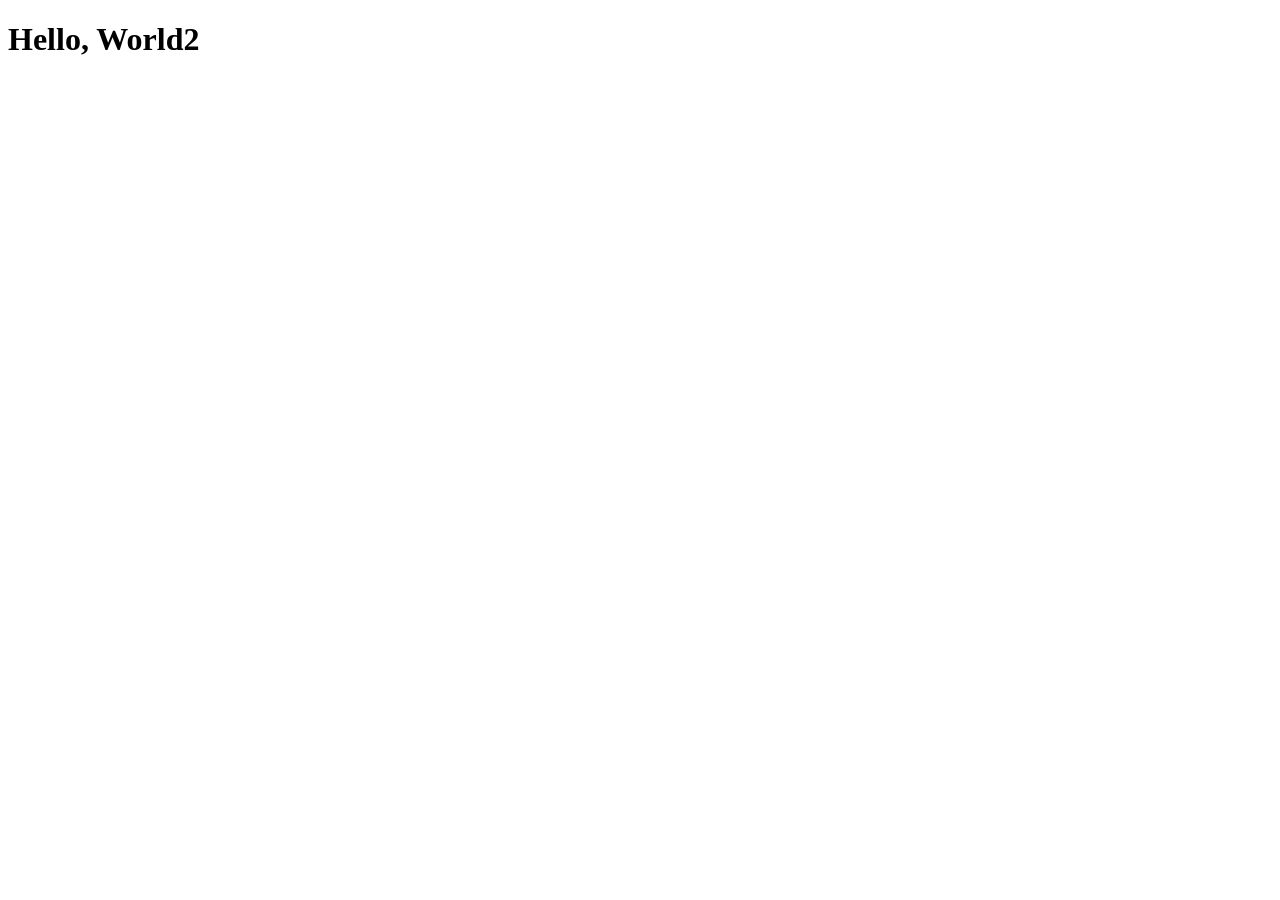
==== index.html @ f9d91be4 "新增 index.html 檔案，包含基本的 HTML 結構" ====
<!DOCTYPE html>
<html lang="en">
<head>
    <meta charset="UTF-8">
    <meta name="viewport" content="width=device-width, initial-scale=1.0">
    <title>Document</title>
</head>
<body>
    <h1>Hello, World2</h1>
</body>
</html>
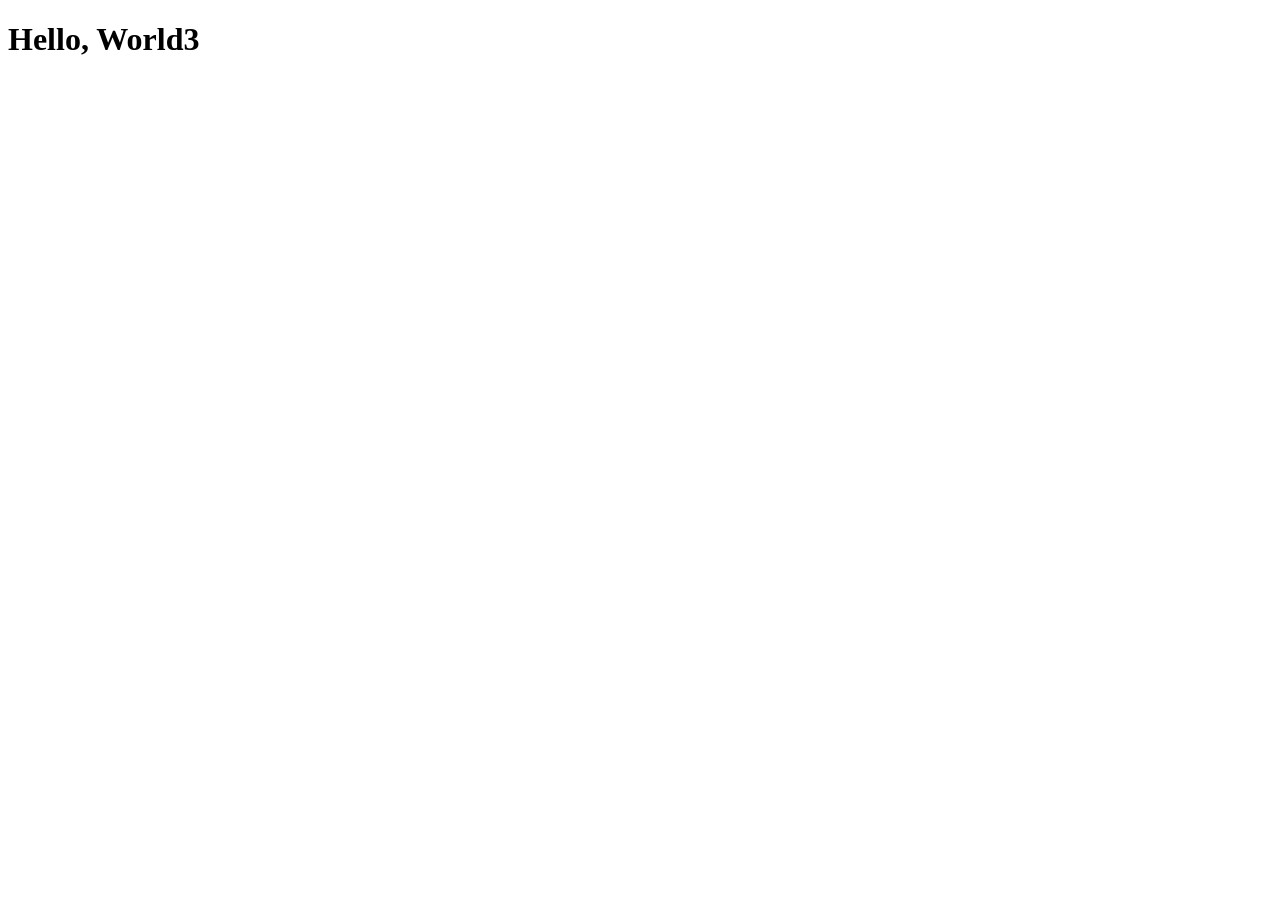
==== commit cf68e908: "3" ====
--- a/index.html
+++ b/index.html
@@ -6,6 +6,6 @@
     <title>Document</title>
 </head>
 <body>
-    <h1>Hello, World2</h1>
+    <h1>Hello, World3</h1>
 </body>
 </html>
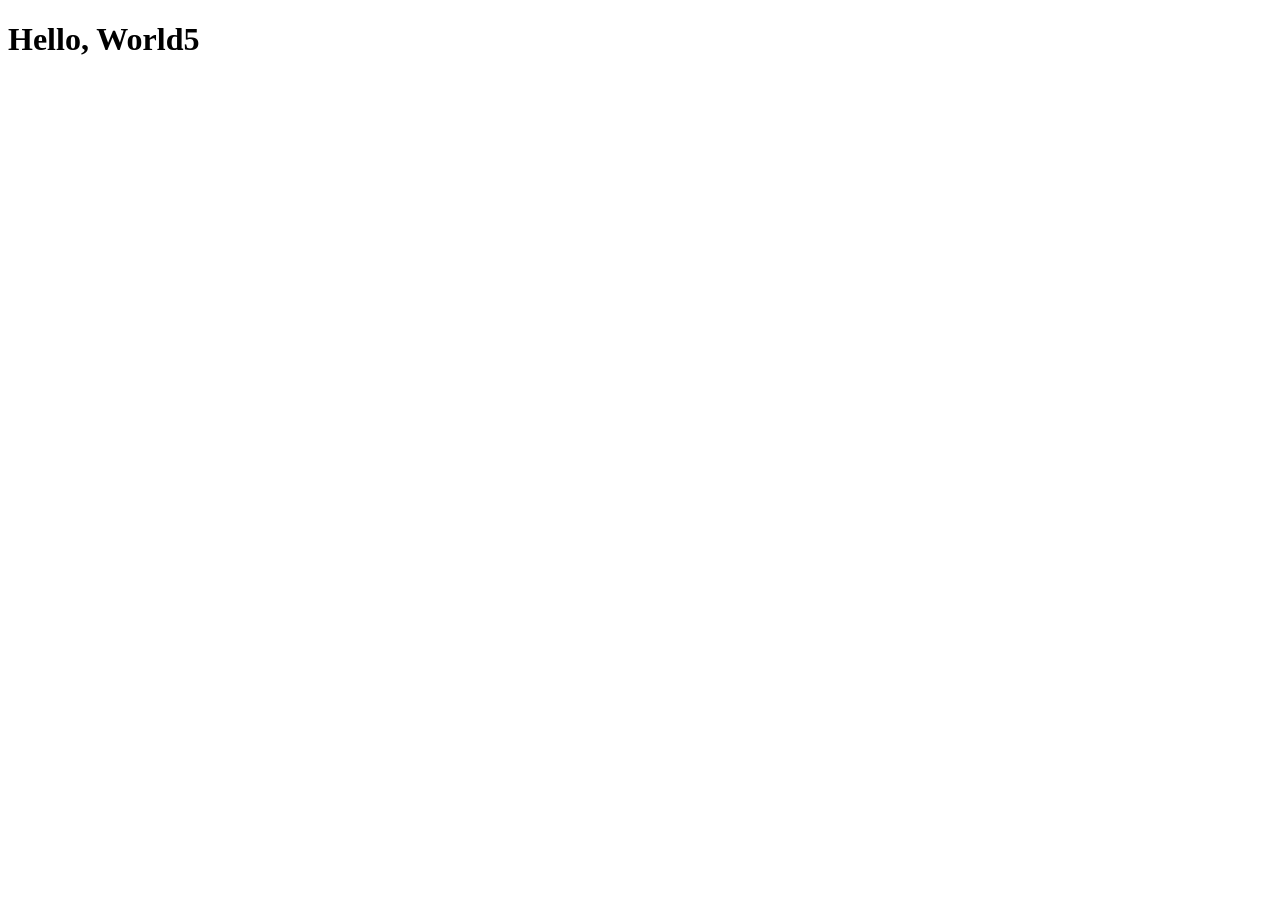
==== commit e5f7272e: "3" ====
--- a/index.html
+++ b/index.html
@@ -6,6 +6,6 @@
     <title>Document</title>
 </head>
 <body>
-    <h1>Hello, World3</h1>
+    <h1>Hello, World5</h1>
 </body>
 </html>
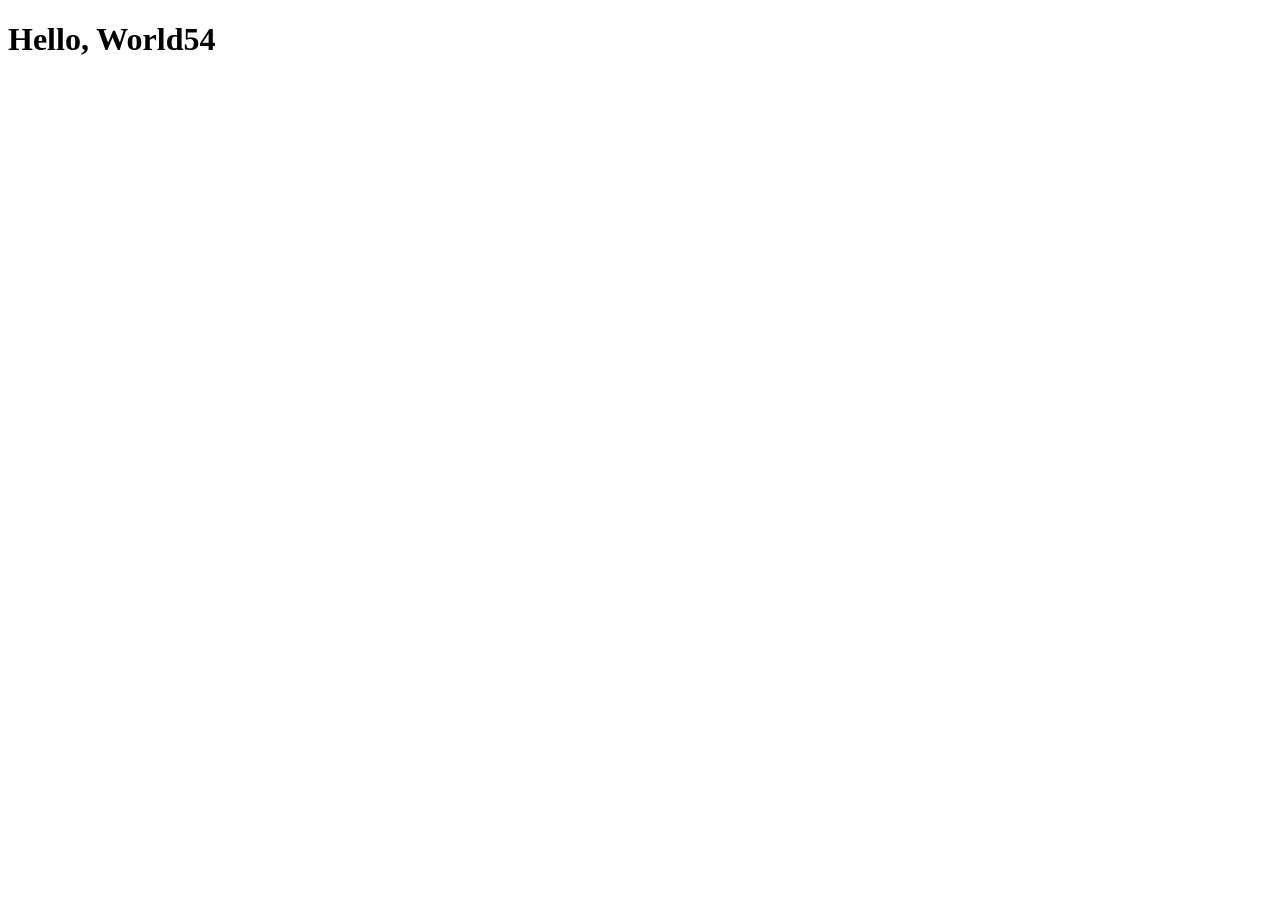
==== commit bccbb8a7: "更新 index.html 中的標題內容" ====
--- a/index.html
+++ b/index.html
@@ -6,6 +6,6 @@
     <title>Document</title>
 </head>
 <body>
-    <h1>Hello, World5</h1>
+    <h1>Hello, World54</h1>
 </body>
 </html>
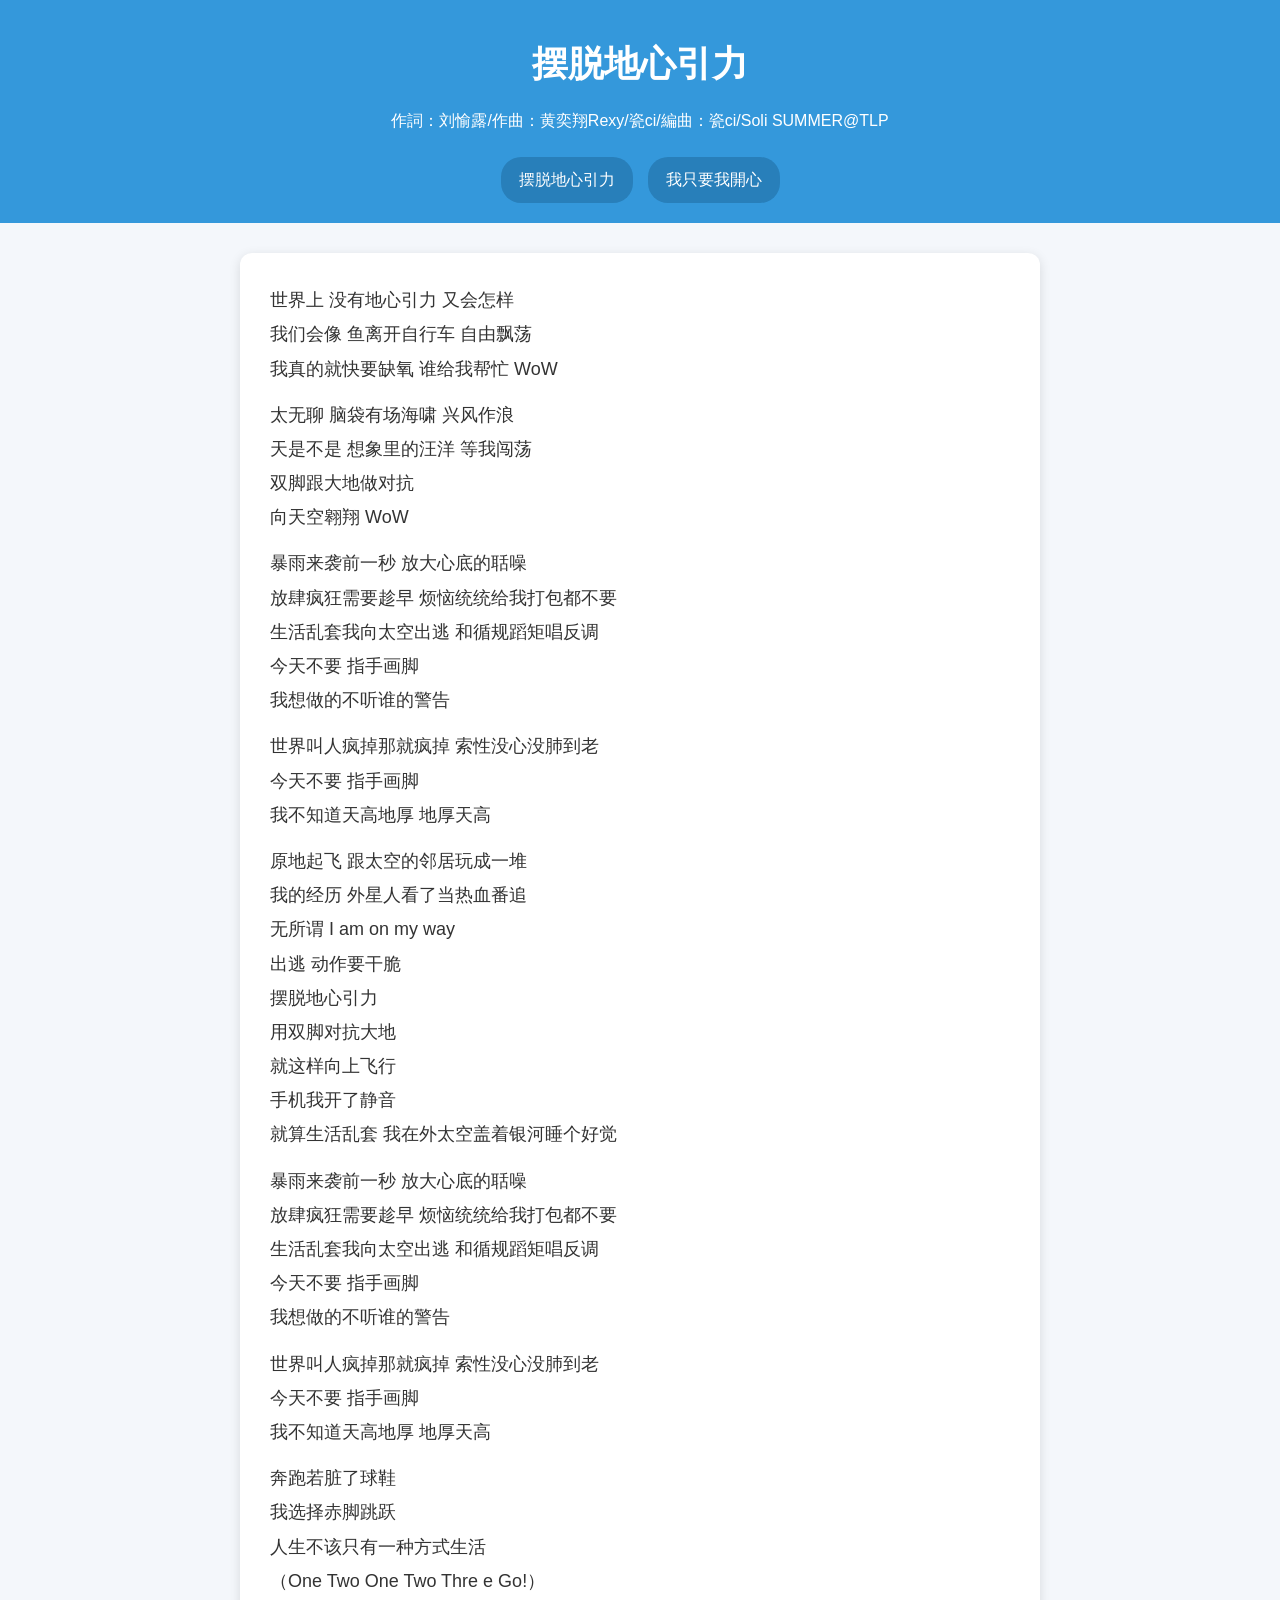
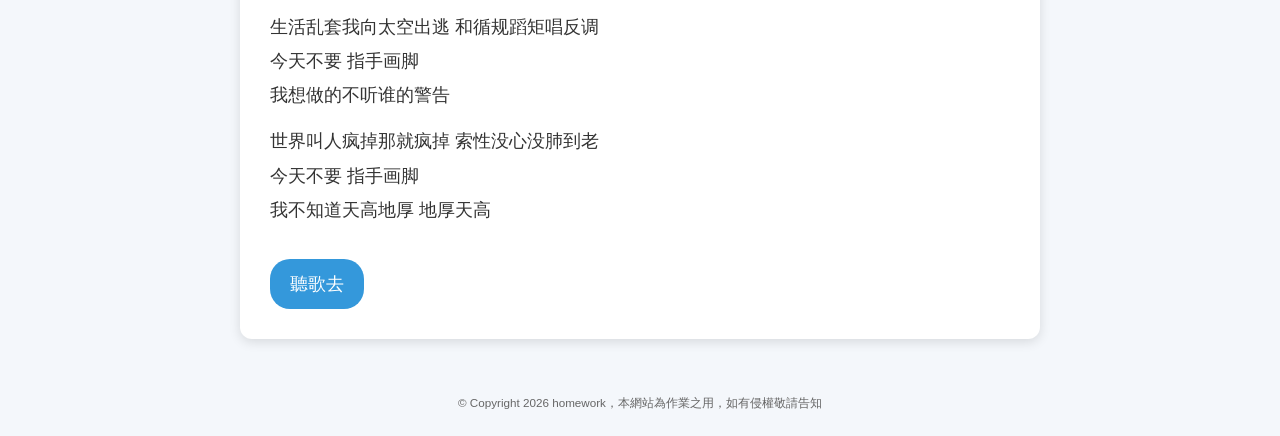
==== commit f62e3aaa: "Make the lyric page the GitHub Pages homepage" ====
--- a/index.html
+++ b/index.html
@@ -1,11 +1,102 @@
-<!DOCTYPE html>
-<html lang="en">
-<head>
-    <meta charset="UTF-8">
-    <meta name="viewport" content="width=device-width, initial-scale=1.0">
-    <title>Document</title>
-</head>
+<!doctype html>          <!-- html5 -->
+<html lang="zh-Hant-TW"> <!-- 台灣繁體語系 -->
+ <!-- head標頭資訊的開始，用來作為網頁的描述 
+ ================================================== -->   
+    <head> 
+        <meta charset="utf-8">     <!-- utf-8編碼，中文不會產生亂碼 -->
+        <title>摆脱地心引力/时代少年團</title> <!-- 網頁標題；頁籤Label-->
+        <meta name="viewport" content="width=device-width, initial-scale=1.0"> <!-- 指定螢幕寬度為裝置寬度，畫面載入初始縮放比例100%-->
+        <meta name="description" content="摆脱地心引力歌詞"> <!-- 提供搜尋引擎關於網頁頁面內的重要資訊-->
+        <link rel="stylesheet" href="style.css">  <!-- 連結到style.css設定視覺規劃-->
+    </head>
+<!-- head標頭資訊設定結束
+================================================== -->   
+
+<!-- body網頁內容設計開始
+================================================== -->   
 <body>
-    <h1>Hello, World54</h1>
+        <!-- header標頭開始-->
+	<header>
+		<h1>摆脱地心引力</h1>           <!-- 標題1-->
+		<h2>作詞：刘愉露/作曲：黄奕翔Rexy/瓷ci/編曲：瓷ci/Soli SUMMER@TLP</h2> <!-- 標題2-->
+		 <!-- nav導覽列設定開始-->
+	<nav class="navigation"> <!-- nav設定類別（class)為navigation-->
+          <ul> 
+            <li><a href="index3.html">摆脱地心引力</a></li>
+            <li><a href="next.html">我只要我開心</a></li>
+          </ul>
+	</nav>  
+	<!-- nav導覽列設定結束--> 
+	</header>
+	<!-- header標頭結束-->
+	 
+	<!-- main內文設定開始--> 
+	<main>
+	世界上 没有地心引力 又会怎样<br>     <!-- br換行--> 
+    我们会像 鱼离开自行车 自由飘荡<br>
+	我真的就快要缺氧 谁给我帮忙 WoW<br>
+	<p></p>                    <!-- p段落--> 
+	太无聊 脑袋有场海啸 兴风作浪<br>
+    天是不是 想象里的汪洋 等我闯荡<br>
+    双脚跟大地做对抗<br>
+    向天空翱翔 WoW<br>
+	<p></p>
+	暴雨来袭前一秒 放大心底的聒噪<br>
+	放肆疯狂需要趁早 烦恼统统给我打包都不要<br>
+    生活乱套我向太空出逃 和循规蹈矩唱反调<br>
+	今天不要 指手画脚<br>
+    我想做的不听谁的警告<br>
+	<p></p>
+	世界叫人疯掉那就疯掉 索性没心没肺到老<br>
+	今天不要 指手画脚<br>
+    我不知道天高地厚 地厚天高<br>
+	<p></p>
+	原地起飞 跟太空的邻居玩成一堆<br>
+	我的经历 外星人看了当热血番追<br>
+    无所谓 I am on my way<br>
+    出逃 动作要干脆<br>
+    摆脱地心引力<br>
+    用双脚对抗大地<br>
+    就这样向上飞行<br>
+    手机我开了静音<br>
+    就算生活乱套 我在外太空盖着银河睡个好觉<br>
+    <p></p>
+	暴雨来袭前一秒 放大心底的聒噪<br>
+	放肆疯狂需要趁早 烦恼统统给我打包都不要<br>
+    生活乱套我向太空出逃 和循规蹈矩唱反调<br>
+	今天不要 指手画脚<br>
+    我想做的不听谁的警告<br>
+    <p></p>
+	世界叫人疯掉那就疯掉 索性没心没肺到老<br>
+	今天不要 指手画脚<br>
+    我不知道天高地厚 地厚天高<br>
+    <p></p>
+	奔跑若脏了球鞋<br>
+    我选择赤脚跳跃<br>
+    人生不该只有一种方式生活<br>
+    （One Two One Two Thre e Go!）<br>
+     <p></p>
+    生活乱套我向太空出逃 和循规蹈矩唱反调<br>
+	今天不要 指手画脚<br>
+    我想做的不听谁的警告<br>
+    <p></p>
+	世界叫人疯掉那就疯掉 索性没心没肺到老<br>
+	今天不要 指手画脚<br>
+    我不知道天高地厚 地厚天高<br>
+
+	<p></p>
+	<a href="https://youtu.be/Vdmpxe0eTTY?si=9pPMeq6yAMAG1TvV" target="_blank">聽歌去</a>   <!-- a 超連結設定，需搭配href，target="_blank開啟新視窗--> 
+	</main>
+	<!-- main內文設定結束-->
+	
+	<!-- footer頁尾設定開始--> 
+	<footer>
+	<p class="copyright"><small>&copy; Copyright 2026 homework，本網站為作業之用，如有侵權敬請告知</small></p>
+	</footer>
+	<!-- footer頁尾設定結束-->
+	
 </body>
-</html>+<!-- body網頁內容設計結束
+================================================== -->   
+
+</html>
--- a/style.css
+++ b/style.css
@@ -0,0 +1,97 @@
+/* styles.css */
+/* 共用的外部 CSS，兩個 HTML 都可以使用 */
+
+* {
+    box-sizing: border-box;
+}
+
+body {
+    margin: 0;
+    font-family: "Microsoft JhengHei", "Noto Sans TC", sans-serif;
+    background-color: #f4f7fb;
+    color: #333;
+    line-height: 1.9;
+}
+
+header {
+    background-color: #3498db;
+    color: white;
+    text-align: center;
+    padding: 30px 20px 20px;
+}
+
+h1 {
+    margin: 0 0 8px;
+    font-size: 36px;
+}
+
+h2 {
+    margin: 0 0 20px;
+    font-size: 16px;
+    font-weight: normal;
+}
+
+.navigation ul {
+    list-style: none;
+    margin: 0;
+    padding: 0;
+    display: flex;
+    justify-content: center;
+    gap: 15px;
+}
+
+.navigation li {
+    display: inline-block;
+}
+
+.navigation a {
+    display: block;
+    padding: 8px 18px;
+    color: white;
+    text-decoration: none;
+    background-color: #287fba;
+    border-radius: 20px;
+}
+
+.navigation a:hover {
+    background-color: #216a9b;
+}
+
+main {
+    width: min(800px, 90%);
+    margin: 30px auto;
+    padding: 30px;
+    background-color: white;
+    border-radius: 12px;
+    box-shadow: 0 3px 12px rgba(0, 0, 0, 0.12);
+    font-size: 18px;
+}
+
+main p {
+    margin: 12px 0;
+}
+
+main a {
+    display: inline-block;
+    margin-top: 20px;
+    padding: 8px 20px;
+    color: white;
+    background-color: #3498db;
+    text-decoration: none;
+    border-radius: 20px;
+}
+
+main a:hover {
+    background-color: #287fba;
+}
+
+footer {
+    text-align: center;
+    padding: 20px;
+    color: #666;
+    font-size: 14px;
+}
+
+.copyright {
+    margin: 0;
+}
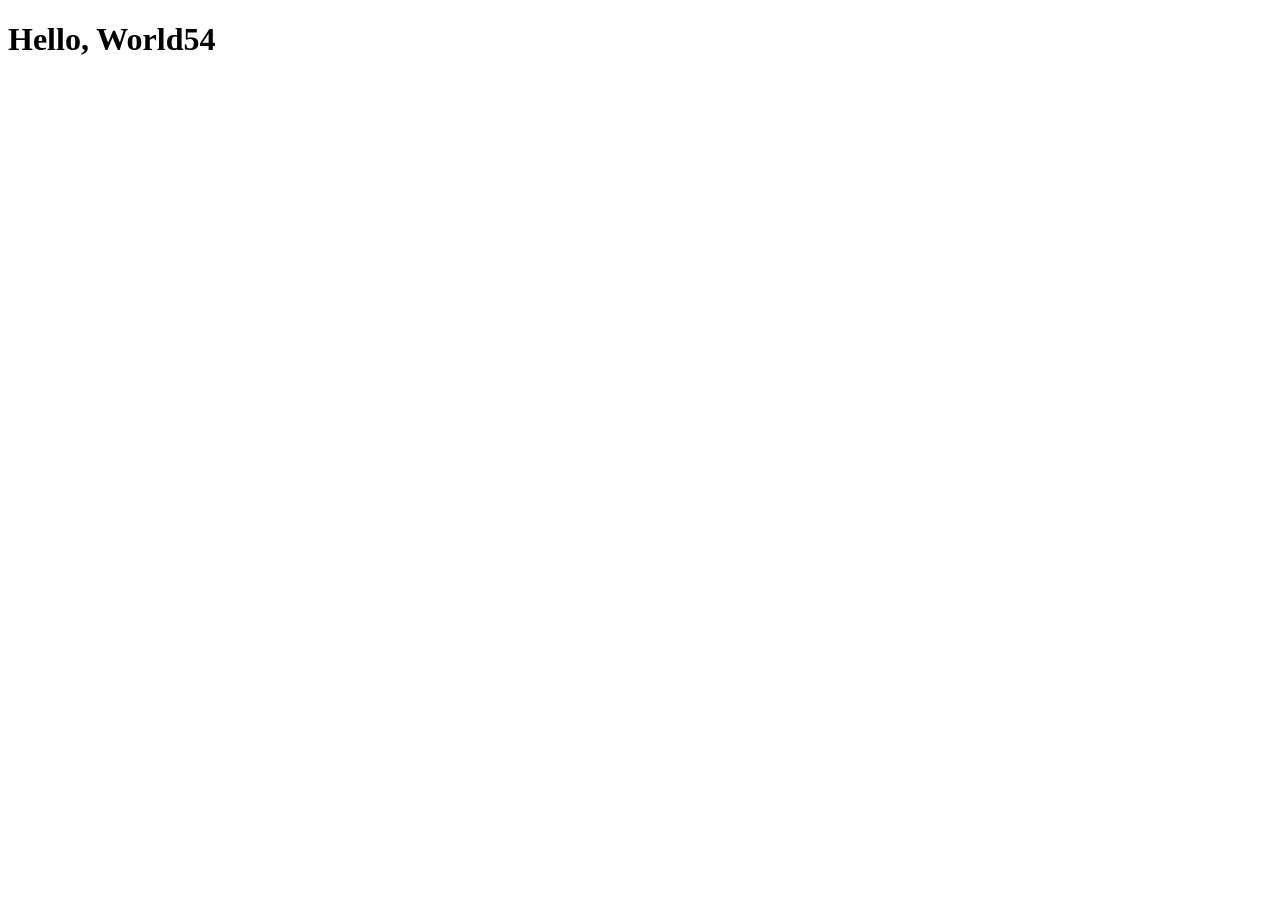
==== commit 41313db1: "Restore the original index.html page" ====
--- a/index.html
+++ b/index.html
@@ -1,102 +1,11 @@
-<!doctype html>          <!-- html5 -->
-<html lang="zh-Hant-TW"> <!-- 台灣繁體語系 -->
- <!-- head標頭資訊的開始，用來作為網頁的描述 
- ================================================== -->   
-    <head> 
-        <meta charset="utf-8">     <!-- utf-8編碼，中文不會產生亂碼 -->
-        <title>摆脱地心引力/时代少年團</title> <!-- 網頁標題；頁籤Label-->
-        <meta name="viewport" content="width=device-width, initial-scale=1.0"> <!-- 指定螢幕寬度為裝置寬度，畫面載入初始縮放比例100%-->
-        <meta name="description" content="摆脱地心引力歌詞"> <!-- 提供搜尋引擎關於網頁頁面內的重要資訊-->
-        <link rel="stylesheet" href="style.css">  <!-- 連結到style.css設定視覺規劃-->
-    </head>
-<!-- head標頭資訊設定結束
-================================================== -->   
-
-<!-- body網頁內容設計開始
-================================================== -->   
+<!DOCTYPE html>
+<html lang="en">
+<head>
+    <meta charset="UTF-8">
+    <meta name="viewport" content="width=device-width, initial-scale=1.0">
+    <title>Document</title>
+</head>
 <body>
-        <!-- header標頭開始-->
-	<header>
-		<h1>摆脱地心引力</h1>           <!-- 標題1-->
-		<h2>作詞：刘愉露/作曲：黄奕翔Rexy/瓷ci/編曲：瓷ci/Soli SUMMER@TLP</h2> <!-- 標題2-->
-		 <!-- nav導覽列設定開始-->
-	<nav class="navigation"> <!-- nav設定類別（class)為navigation-->
-          <ul> 
-            <li><a href="index3.html">摆脱地心引力</a></li>
-            <li><a href="next.html">我只要我開心</a></li>
-          </ul>
-	</nav>  
-	<!-- nav導覽列設定結束--> 
-	</header>
-	<!-- header標頭結束-->
-	 
-	<!-- main內文設定開始--> 
-	<main>
-	世界上 没有地心引力 又会怎样<br>     <!-- br換行--> 
-    我们会像 鱼离开自行车 自由飘荡<br>
-	我真的就快要缺氧 谁给我帮忙 WoW<br>
-	<p></p>                    <!-- p段落--> 
-	太无聊 脑袋有场海啸 兴风作浪<br>
-    天是不是 想象里的汪洋 等我闯荡<br>
-    双脚跟大地做对抗<br>
-    向天空翱翔 WoW<br>
-	<p></p>
-	暴雨来袭前一秒 放大心底的聒噪<br>
-	放肆疯狂需要趁早 烦恼统统给我打包都不要<br>
-    生活乱套我向太空出逃 和循规蹈矩唱反调<br>
-	今天不要 指手画脚<br>
-    我想做的不听谁的警告<br>
-	<p></p>
-	世界叫人疯掉那就疯掉 索性没心没肺到老<br>
-	今天不要 指手画脚<br>
-    我不知道天高地厚 地厚天高<br>
-	<p></p>
-	原地起飞 跟太空的邻居玩成一堆<br>
-	我的经历 外星人看了当热血番追<br>
-    无所谓 I am on my way<br>
-    出逃 动作要干脆<br>
-    摆脱地心引力<br>
-    用双脚对抗大地<br>
-    就这样向上飞行<br>
-    手机我开了静音<br>
-    就算生活乱套 我在外太空盖着银河睡个好觉<br>
-    <p></p>
-	暴雨来袭前一秒 放大心底的聒噪<br>
-	放肆疯狂需要趁早 烦恼统统给我打包都不要<br>
-    生活乱套我向太空出逃 和循规蹈矩唱反调<br>
-	今天不要 指手画脚<br>
-    我想做的不听谁的警告<br>
-    <p></p>
-	世界叫人疯掉那就疯掉 索性没心没肺到老<br>
-	今天不要 指手画脚<br>
-    我不知道天高地厚 地厚天高<br>
-    <p></p>
-	奔跑若脏了球鞋<br>
-    我选择赤脚跳跃<br>
-    人生不该只有一种方式生活<br>
-    （One Two One Two Thre e Go!）<br>
-     <p></p>
-    生活乱套我向太空出逃 和循规蹈矩唱反调<br>
-	今天不要 指手画脚<br>
-    我想做的不听谁的警告<br>
-    <p></p>
-	世界叫人疯掉那就疯掉 索性没心没肺到老<br>
-	今天不要 指手画脚<br>
-    我不知道天高地厚 地厚天高<br>
-
-	<p></p>
-	<a href="https://youtu.be/Vdmpxe0eTTY?si=9pPMeq6yAMAG1TvV" target="_blank">聽歌去</a>   <!-- a 超連結設定，需搭配href，target="_blank開啟新視窗--> 
-	</main>
-	<!-- main內文設定結束-->
-	
-	<!-- footer頁尾設定開始--> 
-	<footer>
-	<p class="copyright"><small>&copy; Copyright 2026 homework，本網站為作業之用，如有侵權敬請告知</small></p>
-	</footer>
-	<!-- footer頁尾設定結束-->
-	
+    <h1>Hello, World54</h1>
 </body>
-<!-- body網頁內容設計結束
-================================================== -->   
-
 </html>
